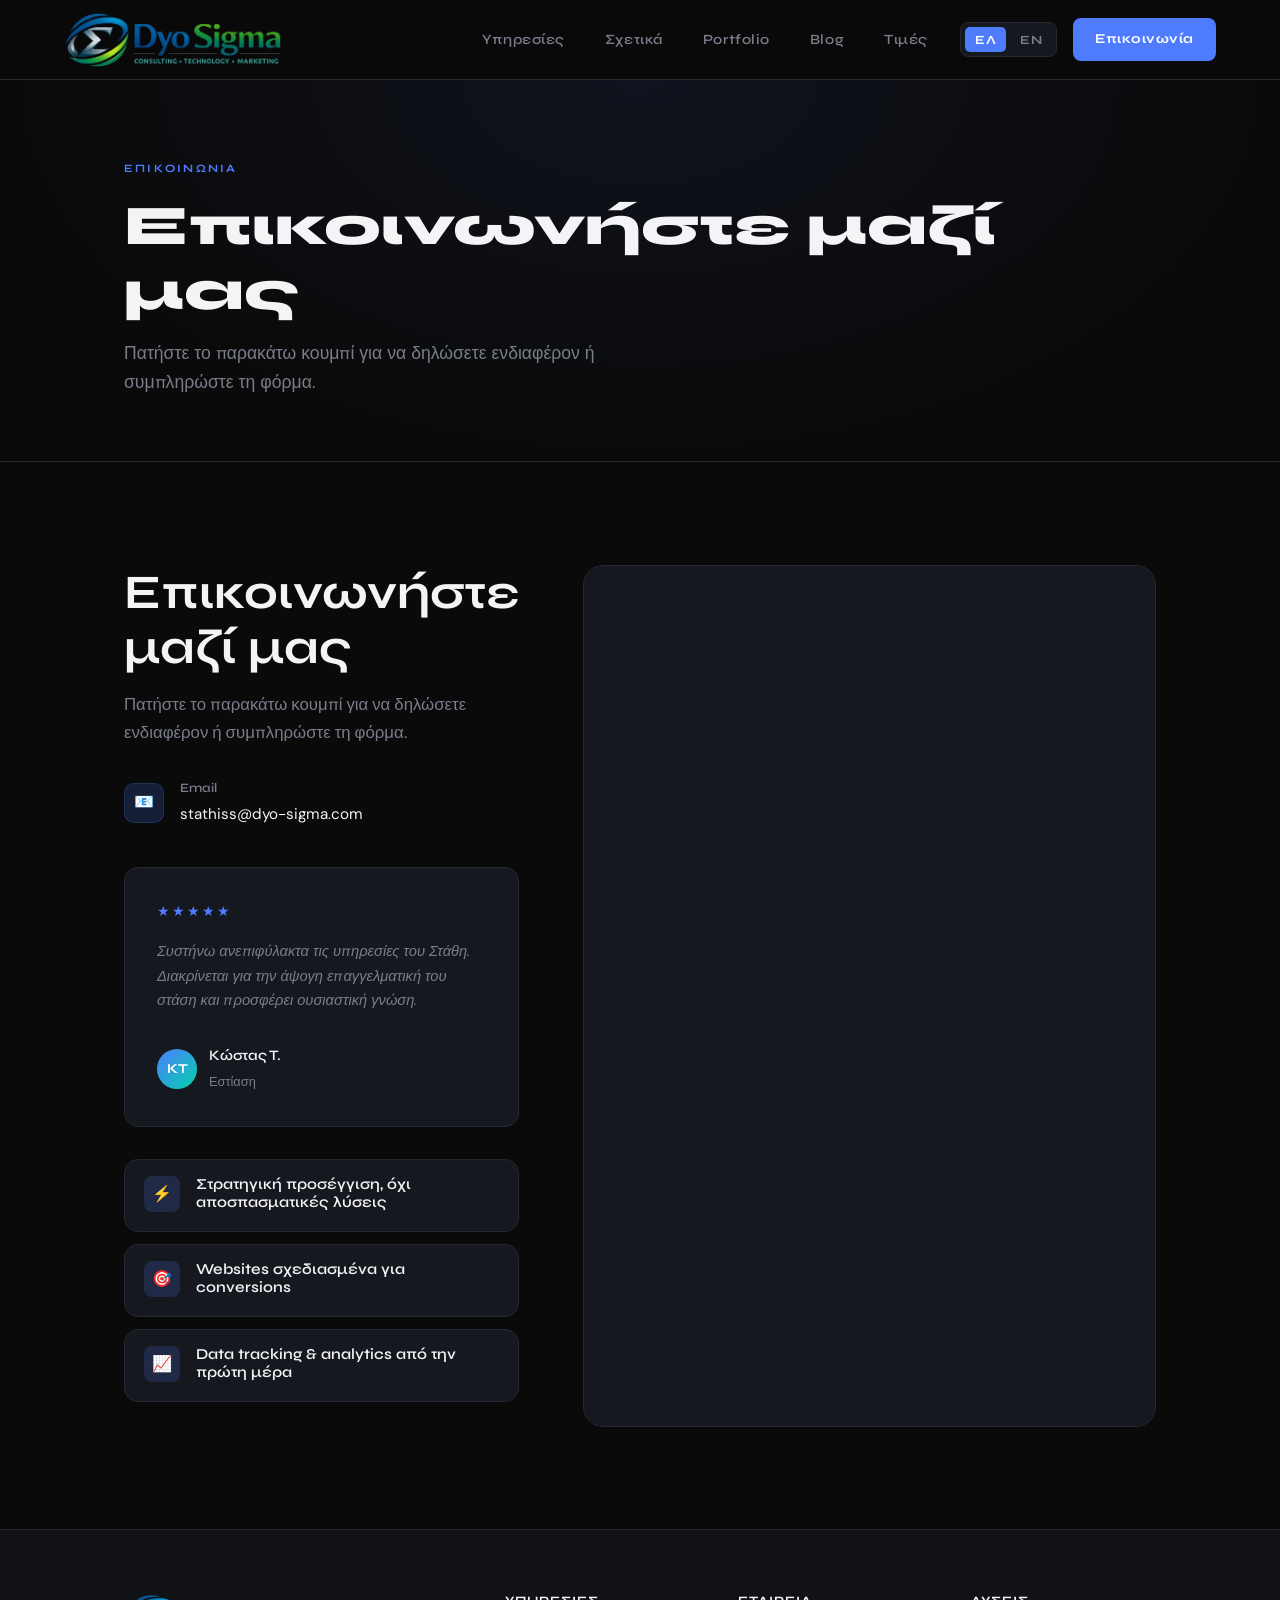
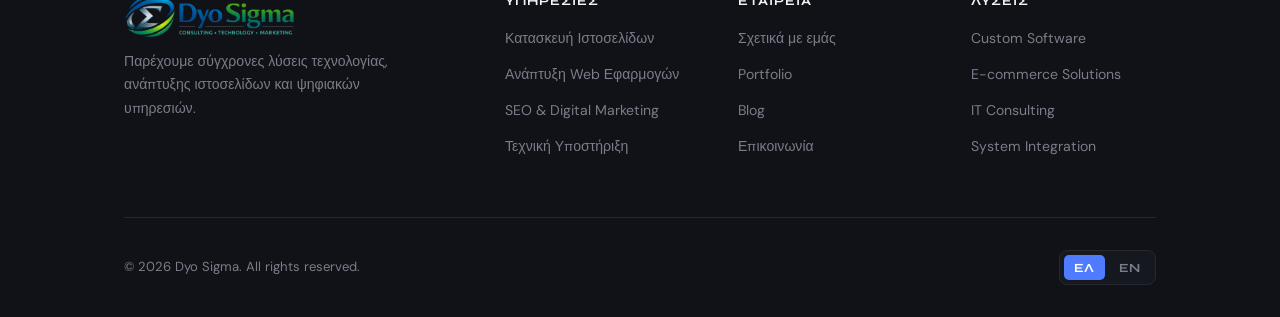
==== contact.html @ 54c544a8 "Add files via upload" ====
<!DOCTYPE html>
<html lang="el">
<head>
  <meta charset="UTF-8">
  <meta name="viewport" content="width=device-width, initial-scale=1.0">
  <title>Επικοινωνία — Dyo Sigma</title>
  <meta name="description" content="Επικοινωνήστε μαζί μας για την ψηφιακή υποδομή της επιχείρησής σας.">
  <link rel="stylesheet" href="css/style.css">
  <style>
    .contact-wrap-v2 {
      display: grid;
      grid-template-columns: 1fr 1.5fr;
      gap: 4rem;
      align-items: start;
    }
    .ghl-form-wrap {
      background: var(--card);
      border: 1px solid var(--border);
      border-radius: 20px;
      overflow: hidden;
      min-height: 860px;
      position: relative;
    }
    .ghl-form-wrap iframe {
      display: block;
      width: 100%;
      border: none;
      min-height: 860px;
    }
    @media (max-width: 900px) {
      .contact-wrap-v2 { grid-template-columns: 1fr; }
      .ghl-form-wrap { min-height: 700px; }
      .ghl-form-wrap iframe { min-height: 700px; }
    }
  </style>
</head>
<body>

<nav>
  <a href="index.html"><img src="images/logo.png" alt="Dyo Sigma" style="height:56px;width:auto;display:block;"></a>
  <ul class="nav-links">
    <li><a href="index.html#services" data-i18n="nav_services"></a></li>
    <li><a href="about.html" data-i18n="nav_about"></a></li>
    <li><a href="portfolio.html" data-i18n="nav_portfolio"></a></li>
    <li><a href="blog.html" data-i18n="nav_blog"></a></li>
    <li><a href="index.html#pricing" data-i18n="nav_pricing"></a></li>
  </ul>
  <div class="nav-right">
    <div class="lang-switch">
      <button class="lang-btn" data-lang="el">ΕΛ</button>
      <button class="lang-btn" data-lang="en">EN</button>
    </div>
    <a href="contact.html" class="btn-cta" data-i18n="nav_cta"></a>
  </div>
  <button class="hamburger" aria-label="Menu"><span></span><span></span><span></span></button>
</nav>
<div class="mobile-menu">
  <a href="index.html#services" data-i18n="nav_services"></a>
  <a href="about.html" data-i18n="nav_about"></a>
  <a href="portfolio.html" data-i18n="nav_portfolio"></a>
  <a href="blog.html" data-i18n="nav_blog"></a>
  <a href="index.html#pricing" data-i18n="nav_pricing"></a>
  <a href="contact.html" class="btn-cta" data-i18n="nav_cta"></a>
</div>

<main>

<section class="page-hero">
  <div class="container">
    <span class="section-label fade-up" data-i18n="contact_label"></span>
    <h1 class="fade-up delay-1" data-i18n="contact_h2"></h1>
    <p class="fade-up delay-2" data-i18n="contact_sub"></p>
  </div>
</section>

<section>
  <div class="container">
    <div class="contact-wrap-v2">

      <!-- Info sidebar -->
      <div class="contact-info">
        <h2 style="margin-bottom:1rem;" data-i18n="contact_h2"></h2>
        <p style="margin-bottom:2rem;" data-i18n="contact_sub"></p>

        <div class="contact-detail">
          <div class="ico">📧</div>
          <div>
            <div style="font-family:var(--font-display);font-size:0.8rem;font-weight:600;color:var(--muted);margin-bottom:2px;" data-i18n="contact_email_label"></div>
            <a href="mailto:stathiss@dyo-sigma.com" style="color:var(--white);font-size:0.95rem;">stathiss@dyo-sigma.com</a>
          </div>
        </div>

        <!-- Testimonial -->
        <div class="testi-card" style="margin-top:2.5rem;">
          <div class="stars">★★★★★</div>
          <p class="testi-body" data-i18n="t1_body"></p>
          <div class="testi-author">
            <div class="avatar">ΚΤ</div>
            <div class="testi-info">
              <strong data-i18n="t1_name"></strong>
              <span data-i18n="t1_role"></span>
            </div>
          </div>
        </div>

        <!-- Why us bullets -->
        <div style="margin-top:2rem; display:flex; flex-direction:column; gap:0.75rem;">
          <div class="why-feature">
            <div class="why-feature-icon">⚡</div>
            <div class="why-feature-text"><h4 data-i18n="why_f1"></h4></div>
          </div>
          <div class="why-feature">
            <div class="why-feature-icon">🎯</div>
            <div class="why-feature-text"><h4 data-i18n="why_f2"></h4></div>
          </div>
          <div class="why-feature">
            <div class="why-feature-icon">📈</div>
            <div class="why-feature-text"><h4 data-i18n="why_f4"></h4></div>
          </div>
        </div>
      </div>

      <!-- GHL Embedded Form -->
      <div class="ghl-form-wrap">
        <iframe
          src="https://links.dyo-sigma.com/widget/form/Puwg4xay4pBHvmNxbjVW"
          id="contact-form-Puwg4xay4pBHvmNxbjVW"
          data-layout='{"id":"INLINE"}'
          data-trigger-type="alwaysShow"
          data-trigger-value=""
          data-activation-type="alwaysActivated"
          data-activation-value=""
          data-deactivation-type="neverDeactivate"
          data-deactivation-value=""
          data-form-name="Dyo Sigma Website Form"
          data-height="847"
          data-layout-iframe-id="contact-form-Puwg4xay4pBHvmNxbjVW"
          data-form-id="Puwg4xay4pBHvmNxbjVW"
          title="Dyo Sigma Website Form"
        ></iframe>
        <script src="https://links.dyo-sigma.com/js/form_embed.js"></script>
      </div>

    </div>
  </div>
</section>

</main>

<footer>
  <div class="container">
    <div class="footer-grid">
      <div class="footer-brand">
        <a href="index.html"><img src="images/logo.png" alt="Dyo Sigma" style="height:44px;width:auto;display:block;"></a>
        <p data-i18n="footer_tagline"></p>
      </div>
      <div class="footer-col"><h5 data-i18n="footer_services_h"></h5><ul><li><a href="index.html#services" data-i18n="footer_s1"></a></li><li><a href="index.html#services" data-i18n="footer_s2"></a></li><li><a href="index.html#services" data-i18n="footer_s3"></a></li><li><a href="index.html#services" data-i18n="footer_s4"></a></li></ul></div>
      <div class="footer-col"><h5 data-i18n="footer_company_h"></h5><ul><li><a href="about.html" data-i18n="footer_c1"></a></li><li><a href="portfolio.html" data-i18n="footer_c2"></a></li><li><a href="blog.html" data-i18n="footer_c3"></a></li><li><a href="contact.html" data-i18n="footer_c4"></a></li></ul></div>
      <div class="footer-col"><h5 data-i18n="footer_solutions_h"></h5><ul><li><a href="#" data-i18n="footer_l1"></a></li><li><a href="#" data-i18n="footer_l2"></a></li><li><a href="#" data-i18n="footer_l3"></a></li><li><a href="#" data-i18n="footer_l4"></a></li></ul></div>
    </div>
    <div class="footer-bottom">
      <span data-i18n="footer_copyright"></span>
      <div class="lang-switch"><button class="lang-btn" data-lang="el">ΕΛ</button><button class="lang-btn" data-lang="en">EN</button></div>
    </div>
  </div>
</footer>

<script src="js/main.js"></script>
</body>
</html>
---- css/style.css ----
/* ===== DYO SIGMA — Design System ===== */
@import url('https://fonts.googleapis.com/css2?family=Syne:wght@400;600;700;800&family=DM+Sans:ital,wght@0,300;0,400;0,500;1,300&display=swap');

:root {
  --black: #0a0a0a;
  --dark: #111217;
  --card: #16181f;
  --border: #252830;
  --accent: #4f7cff;
  --accent-glow: rgba(79,124,255,0.18);
  --accent2: #00d4aa;
  --white: #f4f4f6;
  --muted: #7a7d8a;
  --font-display: 'Syne', sans-serif;
  --font-body: 'DM Sans', sans-serif;
  --nav-h: 80px;
  --radius: 14px;
  --transition: 0.25s cubic-bezier(.4,0,.2,1);
}

*, *::before, *::after { box-sizing: border-box; margin: 0; padding: 0; }
html { scroll-behavior: smooth; font-size: 16px; }

body {
  font-family: var(--font-body);
  background: var(--black);
  color: var(--white);
  line-height: 1.65;
  -webkit-font-smoothing: antialiased;
  overflow-x: hidden;
}

/* ─── TYPOGRAPHY ─────────────────────────────── */
h1,h2,h3,h4,h5 { font-family: var(--font-display); line-height: 1.15; }
h1 { font-size: clamp(2.4rem, 6vw, 4.8rem); font-weight: 800; }
h2 { font-size: clamp(1.8rem, 4vw, 3rem); font-weight: 700; }
h3 { font-size: 1.25rem; font-weight: 600; }
p  { color: var(--muted); font-size: 1.05rem; }
a  { color: inherit; text-decoration: none; }

.section-label {
  font-family: var(--font-display);
  font-size: 0.7rem;
  font-weight: 700;
  letter-spacing: 0.2em;
  text-transform: uppercase;
  color: var(--accent);
  margin-bottom: 1rem;
  display: block;
}
.section-title { margin-bottom: 1rem; }
.section-sub { max-width: 560px; font-size: 1.05rem; }

/* ─── NAV ─────────────────────────────────────── */
nav {
  position: fixed; top: 0; left: 0; right: 0; z-index: 100;
  height: var(--nav-h);
  display: flex; align-items: center;
  padding: 0 clamp(1.5rem, 5vw, 4rem);
  background: rgba(10,10,10,0.85);
  backdrop-filter: blur(20px);
  -webkit-backdrop-filter: blur(20px);
  border-bottom: 1px solid var(--border);
  transition: background var(--transition);
}
.nav-logo {
  font-family: var(--font-display);
  font-weight: 800;
  font-size: 1.3rem;
  letter-spacing: -0.02em;
  color: var(--white);
  flex-shrink: 0;
}
.nav-logo span { color: var(--accent); }
.nav-links {
  display: flex; align-items: center; gap: 2.5rem;
  list-style: none;
  margin-left: auto;
}
.nav-links a {
  font-family: var(--font-display);
  font-size: 0.88rem;
  font-weight: 600;
  letter-spacing: 0.04em;
  color: var(--muted);
  transition: color var(--transition);
  position: relative;
}
.nav-links a::after {
  content: '';
  position: absolute; bottom: -3px; left: 0; right: 0;
  height: 2px; background: var(--accent);
  transform: scaleX(0);
  transition: transform var(--transition);
}
.nav-links a:hover,
.nav-links a.active { color: var(--white); }
.nav-links a:hover::after,
.nav-links a.active::after { transform: scaleX(1); }

.nav-right { display: flex; align-items: center; gap: 1rem; margin-left: 2rem; }

/* Language Switcher */
.lang-switch {
  display: flex; align-items: center; gap: 4px;
  background: var(--card);
  border: 1px solid var(--border);
  border-radius: 8px;
  padding: 4px;
}
.lang-btn {
  font-family: var(--font-display);
  font-size: 0.78rem;
  font-weight: 700;
  letter-spacing: 0.04em;
  padding: 5px 10px;
  border-radius: 5px;
  cursor: pointer;
  border: none;
  background: transparent;
  color: var(--muted);
  transition: all var(--transition);
}
.lang-btn.active {
  background: var(--accent);
  color: #fff;
}

/* CTA Button */
.btn-cta {
  font-family: var(--font-display);
  font-size: 0.85rem;
  font-weight: 700;
  letter-spacing: 0.04em;
  padding: 10px 22px;
  border-radius: 8px;
  background: var(--accent);
  color: #fff;
  border: none;
  cursor: pointer;
  transition: all var(--transition);
  text-decoration: none;
  display: inline-flex; align-items: center; gap: 6px;
}
.btn-cta:hover {
  background: #6b91ff;
  transform: translateY(-1px);
  box-shadow: 0 8px 24px var(--accent-glow);
}
.btn-cta.outline {
  background: transparent;
  border: 1.5px solid var(--border);
  color: var(--white);
}
.btn-cta.outline:hover {
  border-color: var(--accent);
  color: var(--accent);
  background: var(--accent-glow);
}

/* Hamburger */
.hamburger {
  display: none;
  flex-direction: column;
  gap: 5px;
  cursor: pointer;
  padding: 4px;
  border: none;
  background: none;
  margin-left: 1rem;
}
.hamburger span {
  display: block;
  width: 22px; height: 2px;
  background: var(--white);
  border-radius: 2px;
  transition: all var(--transition);
}
.hamburger.open span:nth-child(1) { transform: translateY(7px) rotate(45deg); }
.hamburger.open span:nth-child(2) { opacity: 0; }
.hamburger.open span:nth-child(3) { transform: translateY(-7px) rotate(-45deg); }

.mobile-menu {
  display: none;
  position: fixed;
  top: var(--nav-h); left: 0; right: 0;
  background: var(--dark);
  border-bottom: 1px solid var(--border);
  z-index: 99;
  padding: 1.5rem clamp(1.5rem, 5vw, 4rem) 2rem;
  flex-direction: column;
  gap: 1.2rem;
}
.mobile-menu.open { display: flex; }
.mobile-menu a {
  font-family: var(--font-display);
  font-size: 1.1rem;
  font-weight: 600;
  color: var(--muted);
  transition: color var(--transition);
}
.mobile-menu a:hover { color: var(--white); }
.mobile-menu .btn-cta { align-self: flex-start; margin-top: 0.5rem; }

/* ─── LAYOUT ──────────────────────────────────── */
main { padding-top: var(--nav-h); min-height: 80vh; }
.container {
  max-width: 1160px;
  margin: 0 auto;
  padding: 0 clamp(1.5rem, 5vw, 4rem);
}
section { padding: clamp(4rem, 8vw, 8rem) 0; }

/* ─── HERO ────────────────────────────────────── */
.hero {
  min-height: calc(100vh - var(--nav-h));
  display: grid;
  grid-template-columns: 1fr 1fr;
  align-items: center;
  gap: 4rem;
  padding-top: 4rem;
  position: relative;
  overflow: hidden;
}
.hero::before {
  content: '';
  position: absolute;
  top: -20%; right: -10%;
  width: 60vw; height: 60vw;
  max-width: 700px; max-height: 700px;
  background: radial-gradient(circle, rgba(79,124,255,0.12) 0%, transparent 70%);
  pointer-events: none;
}
.hero-badge {
  display: inline-flex; align-items: center; gap: 8px;
  background: var(--card);
  border: 1px solid var(--border);
  border-radius: 100px;
  padding: 6px 14px 6px 8px;
  font-size: 0.8rem;
  font-weight: 500;
  color: var(--muted);
  margin-bottom: 1.5rem;
}
.hero-badge .dot {
  width: 7px; height: 7px;
  border-radius: 50%;
  background: var(--accent2);
  animation: pulse-dot 2s infinite;
}
@keyframes pulse-dot {
  0%,100% { opacity: 1; transform: scale(1); }
  50% { opacity: 0.5; transform: scale(1.4); }
}
.hero h1 { margin-bottom: 1.2rem; }
.hero h1 em { font-style: normal; color: var(--accent); }
.hero p { max-width: 440px; font-size: 1.1rem; margin-bottom: 2.2rem; }
.hero-actions { display: flex; gap: 1rem; flex-wrap: wrap; }
.hero-stats {
  display: flex; gap: 2.5rem;
  margin-top: 3rem;
  padding-top: 2.5rem;
  border-top: 1px solid var(--border);
}
.stat-item { }
.stat-num {
  font-family: var(--font-display);
  font-size: 1.8rem;
  font-weight: 800;
  color: var(--white);
}
.stat-label { font-size: 0.82rem; color: var(--muted); }
.hero-visual {
  position: relative;
  display: flex; align-items: center; justify-content: center;
}
.hero-img {
  width: 100%;
  max-width: 480px;
  border-radius: 20px;
  overflow: hidden;
  border: 1px solid var(--border);
  box-shadow: 0 32px 80px rgba(0,0,0,0.5);
}
.hero-img img { width: 100%; display: block; }

/* Trusted strip */
.trusted-strip {
  padding: 2.5rem 0;
  border-top: 1px solid var(--border);
  border-bottom: 1px solid var(--border);
}
.trusted-strip p {
  font-size: 0.78rem;
  text-align: center;
  letter-spacing: 0.12em;
  text-transform: uppercase;
  margin-bottom: 1.5rem;
}
.ticker {
  overflow: hidden;
  position: relative;
}
.ticker-track {
  display: flex;
  gap: 4rem;
  animation: ticker 22s linear infinite;
  width: max-content;
}
.ticker-track span {
  font-family: var(--font-display);
  font-size: 0.95rem;
  font-weight: 700;
  color: var(--muted);
  white-space: nowrap;
  letter-spacing: 0.05em;
}
@keyframes ticker {
  0% { transform: translateX(0); }
  100% { transform: translateX(-50%); }
}

/* ─── CARDS ───────────────────────────────────── */
.card {
  background: var(--card);
  border: 1px solid var(--border);
  border-radius: var(--radius);
  padding: 2rem;
  transition: border-color var(--transition), transform var(--transition), box-shadow var(--transition);
}
.card:hover {
  border-color: rgba(79,124,255,0.4);
  transform: translateY(-4px);
  box-shadow: 0 16px 48px rgba(79,124,255,0.08);
}
.card-icon {
  width: 48px; height: 48px;
  border-radius: 12px;
  background: var(--accent-glow);
  border: 1px solid rgba(79,124,255,0.25);
  display: flex; align-items: center; justify-content: center;
  font-size: 1.4rem;
  margin-bottom: 1.2rem;
}
.card h3 { margin-bottom: 0.6rem; }

/* ─── SERVICES GRID ───────────────────────────── */
.services-grid {
  display: grid;
  grid-template-columns: repeat(auto-fill, minmax(300px, 1fr));
  gap: 1.5rem;
  margin-top: 3.5rem;
}

/* ─── WHY US ──────────────────────────────────── */
.why-us {
  background: var(--dark);
  border-top: 1px solid var(--border);
  border-bottom: 1px solid var(--border);
}
.why-grid {
  display: grid;
  grid-template-columns: 1fr 1fr;
  gap: 5rem;
  align-items: center;
}
.why-features { margin-top: 2rem; display: flex; flex-direction: column; gap: 1rem; }
.why-feature {
  display: flex; gap: 1rem; align-items: flex-start;
  padding: 1rem 1.2rem;
  border-radius: var(--radius);
  background: var(--card);
  border: 1px solid var(--border);
  transition: border-color var(--transition);
}
.why-feature:hover { border-color: rgba(79,124,255,0.3); }
.why-feature-icon {
  width: 36px; height: 36px;
  border-radius: 8px;
  background: var(--accent-glow);
  display: flex; align-items: center; justify-content: center;
  font-size: 1rem;
  flex-shrink: 0;
}
.why-feature-text h4 {
  font-family: var(--font-display);
  font-size: 0.95rem;
  font-weight: 600;
  margin-bottom: 0.25rem;
}
.why-feature-text p { font-size: 0.88rem; }
.why-numbers {
  display: grid;
  grid-template-columns: 1fr 1fr;
  gap: 1.5rem;
}
.why-num-card {
  background: var(--card);
  border: 1px solid var(--border);
  border-radius: var(--radius);
  padding: 2rem;
  text-align: center;
}
.why-num-card .num {
  font-family: var(--font-display);
  font-size: 2.8rem;
  font-weight: 800;
  color: var(--accent);
  display: block;
}
.why-num-card .lbl { font-size: 0.85rem; color: var(--muted); }

/* ─── PRICING ─────────────────────────────────── */
.pricing-grid {
  display: grid;
  grid-template-columns: repeat(3, 1fr);
  gap: 1.5rem;
  margin-top: 3.5rem;
  align-items: start;
}
.pricing-card {
  background: var(--card);
  border: 1px solid var(--border);
  border-radius: var(--radius);
  padding: 2.5rem 2rem;
  position: relative;
  transition: border-color var(--transition), box-shadow var(--transition);
}
.pricing-card:hover { border-color: rgba(79,124,255,0.3); }
.pricing-card.featured {
  border-color: var(--accent);
  box-shadow: 0 0 0 1px var(--accent), 0 24px 64px rgba(79,124,255,0.15);
}
.badge-popular {
  position: absolute;
  top: -14px; left: 50%; transform: translateX(-50%);
  background: var(--accent);
  color: #fff;
  font-family: var(--font-display);
  font-size: 0.72rem;
  font-weight: 700;
  letter-spacing: 0.08em;
  text-transform: uppercase;
  padding: 5px 16px;
  border-radius: 100px;
}
.pricing-name {
  font-family: var(--font-display);
  font-size: 0.85rem;
  font-weight: 700;
  color: var(--muted);
  text-transform: uppercase;
  letter-spacing: 0.08em;
  margin-bottom: 0.75rem;
}
.pricing-price {
  font-family: var(--font-display);
  font-size: 3rem;
  font-weight: 800;
  color: var(--white);
  line-height: 1;
  margin-bottom: 0.25rem;
}
.pricing-price sup { font-size: 1.4rem; font-weight: 600; }
.pricing-period { font-size: 0.85rem; color: var(--muted); margin-bottom: 2rem; }
.pricing-features {
  list-style: none;
  display: flex;
  flex-direction: column;
  gap: 0.75rem;
  margin-bottom: 2rem;
}
.pricing-features li {
  display: flex; align-items: center; gap: 0.6rem;
  font-size: 0.92rem;
  color: var(--muted);
}
.pricing-features li::before {
  content: '✓';
  width: 20px; height: 20px;
  border-radius: 50%;
  background: var(--accent-glow);
  color: var(--accent);
  font-size: 0.72rem;
  font-weight: 700;
  display: flex; align-items: center; justify-content: center;
  flex-shrink: 0;
}
.pricing-card .btn-cta { width: 100%; justify-content: center; }

/* ─── TESTIMONIALS ────────────────────────────── */
.testimonials-grid {
  display: grid;
  grid-template-columns: repeat(3, 1fr);
  gap: 1.5rem;
  margin-top: 3.5rem;
}
.testi-card {
  background: var(--card);
  border: 1px solid var(--border);
  border-radius: var(--radius);
  padding: 2rem;
}
.stars { color: var(--accent); font-size: 0.9rem; margin-bottom: 1rem; letter-spacing: 2px; }
.testi-body { font-size: 0.92rem; color: var(--muted); margin-bottom: 1.5rem; font-style: italic; }
.testi-author { display: flex; align-items: center; gap: 0.75rem; }
.avatar {
  width: 40px; height: 40px;
  border-radius: 50%;
  background: linear-gradient(135deg, var(--accent), var(--accent2));
  display: flex; align-items: center; justify-content: center;
  font-family: var(--font-display);
  font-size: 0.85rem;
  font-weight: 700;
  color: #fff;
  flex-shrink: 0;
}
.testi-info strong { display: block; font-family: var(--font-display); font-size: 0.9rem; font-weight: 600; }
.testi-info span { font-size: 0.8rem; color: var(--muted); }

/* ─── FAQ ─────────────────────────────────────── */
.faq-list {
  max-width: 760px;
  margin: 3.5rem auto 0;
  display: flex;
  flex-direction: column;
  gap: 1px;
  border: 1px solid var(--border);
  border-radius: var(--radius);
  overflow: hidden;
}
.faq-item {}
.faq-q {
  width: 100%;
  display: flex;
  align-items: center;
  justify-content: space-between;
  padding: 1.3rem 1.5rem;
  background: var(--card);
  border: none;
  cursor: pointer;
  text-align: left;
  font-family: var(--font-display);
  font-size: 1rem;
  font-weight: 600;
  color: var(--white);
  gap: 1rem;
  border-top: 1px solid var(--border);
  transition: background var(--transition);
}
.faq-item:first-child .faq-q { border-top: none; }
.faq-q:hover { background: #1c1e27; }
.faq-arrow {
  width: 24px; height: 24px;
  border-radius: 50%;
  border: 1px solid var(--border);
  display: flex; align-items: center; justify-content: center;
  color: var(--muted);
  font-size: 0.9rem;
  flex-shrink: 0;
  transition: transform var(--transition), background var(--transition);
}
.faq-item.open .faq-arrow {
  transform: rotate(45deg);
  background: var(--accent);
  border-color: var(--accent);
  color: #fff;
}
.faq-a {
  max-height: 0;
  overflow: hidden;
  transition: max-height 0.35s cubic-bezier(.4,0,.2,1), padding 0.35s;
  background: var(--card);
  border-top: none;
}
.faq-item.open .faq-a { max-height: 300px; }
.faq-a-inner {
  padding: 0 1.5rem 1.5rem;
  font-size: 0.95rem;
  color: var(--muted);
}

/* ─── CONTACT ─────────────────────────────────── */
.contact-wrap {
  display: grid;
  grid-template-columns: 1fr 1.4fr;
  gap: 4rem;
  align-items: start;
}
.contact-info h2 { margin-bottom: 1rem; }
.contact-info p { margin-bottom: 2rem; }
.contact-detail {
  display: flex; align-items: center; gap: 1rem;
  margin-bottom: 1rem;
  font-size: 0.95rem;
}
.contact-detail .ico {
  width: 40px; height: 40px;
  border-radius: 10px;
  background: var(--accent-glow);
  border: 1px solid rgba(79,124,255,0.2);
  display: flex; align-items: center; justify-content: center;
  font-size: 1rem;
}
.contact-form {
  background: var(--card);
  border: 1px solid var(--border);
  border-radius: 20px;
  padding: 2.5rem;
}
.form-row { display: grid; grid-template-columns: 1fr 1fr; gap: 1rem; }
.form-field { margin-bottom: 1.2rem; }
.form-field label {
  display: block;
  font-family: var(--font-display);
  font-size: 0.82rem;
  font-weight: 600;
  letter-spacing: 0.04em;
  color: var(--muted);
  margin-bottom: 0.5rem;
}
.form-field input,
.form-field textarea,
.form-field select {
  width: 100%;
  background: var(--dark);
  border: 1px solid var(--border);
  border-radius: 10px;
  padding: 0.85rem 1rem;
  color: var(--white);
  font-family: var(--font-body);
  font-size: 0.95rem;
  outline: none;
  transition: border-color var(--transition), box-shadow var(--transition);
}
.form-field input:focus,
.form-field textarea:focus,
.form-field select:focus {
  border-color: var(--accent);
  box-shadow: 0 0 0 3px var(--accent-glow);
}
.form-field textarea { resize: vertical; min-height: 110px; }
.form-msg {
  display: none;
  padding: 1rem;
  border-radius: 10px;
  background: rgba(0,212,170,0.1);
  border: 1px solid rgba(0,212,170,0.3);
  color: var(--accent2);
  font-size: 0.9rem;
  margin-bottom: 1rem;
}
.form-msg.visible { display: block; }
.form-error { background: rgba(255,80,80,0.1); border-color: rgba(255,80,80,0.3); color: #ff6b6b; }

/* ─── FOOTER ──────────────────────────────────── */
footer {
  background: var(--dark);
  border-top: 1px solid var(--border);
  padding: 4rem 0 2rem;
}
.footer-grid {
  display: grid;
  grid-template-columns: 1.8fr 1fr 1fr 1fr;
  gap: 3rem;
  margin-bottom: 3rem;
}
.footer-brand p { font-size: 0.88rem; margin-top: 0.75rem; max-width: 280px; }
.footer-col h5 {
  font-family: var(--font-display);
  font-size: 0.8rem;
  font-weight: 700;
  letter-spacing: 0.08em;
  text-transform: uppercase;
  color: var(--white);
  margin-bottom: 1rem;
}
.footer-col ul { list-style: none; }
.footer-col ul li { margin-bottom: 0.6rem; }
.footer-col ul li a {
  font-size: 0.88rem;
  color: var(--muted);
  transition: color var(--transition);
}
.footer-col ul li a:hover { color: var(--white); }
.footer-bottom {
  display: flex;
  align-items: center;
  justify-content: space-between;
  padding-top: 2rem;
  border-top: 1px solid var(--border);
  font-size: 0.82rem;
  color: var(--muted);
  flex-wrap: wrap;
  gap: 1rem;
}

/* ─── PAGE HERO (inner pages) ─────────────────── */
.page-hero {
  padding: 5rem 0 4rem;
  border-bottom: 1px solid var(--border);
  background: radial-gradient(ellipse at 50% 0%, rgba(79,124,255,0.08) 0%, transparent 70%);
}
.page-hero h1 { font-size: clamp(2rem, 5vw, 3.5rem); margin-bottom: 1rem; }
.page-hero p { font-size: 1.1rem; max-width: 520px; }

/* ─── ABOUT PAGE ──────────────────────────────── */
.about-grid {
  display: grid;
  grid-template-columns: 1fr 1fr;
  gap: 5rem;
  align-items: center;
}
.about-visual {
  position: relative;
}
.about-visual-card {
  background: var(--card);
  border: 1px solid var(--border);
  border-radius: 20px;
  padding: 2.5rem;
  position: relative;
  z-index: 1;
}
.about-visual-card::before {
  content: '';
  position: absolute;
  inset: -1px;
  border-radius: 21px;
  background: linear-gradient(135deg, rgba(79,124,255,0.3), transparent);
  z-index: -1;
}
.values-grid {
  display: grid;
  grid-template-columns: 1fr 1fr;
  gap: 1.5rem;
  margin-top: 3rem;
}
.value-card {
  background: var(--card);
  border: 1px solid var(--border);
  border-radius: var(--radius);
  padding: 1.5rem;
}
.value-card .ico { font-size: 1.5rem; margin-bottom: 0.75rem; }
.value-card h4 {
  font-family: var(--font-display);
  font-size: 1rem;
  font-weight: 700;
  margin-bottom: 0.4rem;
}

/* ─── PORTFOLIO ───────────────────────────────── */
.portfolio-grid {
  display: grid;
  grid-template-columns: repeat(auto-fill, minmax(300px, 1fr));
  gap: 1.5rem;
  margin-top: 3.5rem;
}
.portfolio-card {
  background: var(--card);
  border: 1px solid var(--border);
  border-radius: var(--radius);
  overflow: hidden;
  transition: border-color var(--transition), transform var(--transition);
}
.portfolio-card:hover { border-color: rgba(79,124,255,0.4); transform: translateY(-4px); }
.portfolio-thumb {
  height: 180px;
  background: linear-gradient(135deg, var(--accent-glow), rgba(0,212,170,0.1));
  display: flex; align-items: center; justify-content: center;
  font-size: 2.5rem;
  border-bottom: 1px solid var(--border);
}
.portfolio-info { padding: 1.5rem; }
.portfolio-tag {
  display: inline-block;
  font-size: 0.72rem;
  font-weight: 700;
  letter-spacing: 0.08em;
  text-transform: uppercase;
  color: var(--accent);
  background: var(--accent-glow);
  padding: 3px 10px;
  border-radius: 100px;
  margin-bottom: 0.75rem;
}
.portfolio-info h3 { margin-bottom: 0.4rem; }

/* ─── BLOG ────────────────────────────────────── */
.blog-grid {
  display: grid;
  grid-template-columns: repeat(auto-fill, minmax(320px, 1fr));
  gap: 1.5rem;
  margin-top: 3.5rem;
}
.blog-card {
  background: var(--card);
  border: 1px solid var(--border);
  border-radius: var(--radius);
  overflow: hidden;
  transition: border-color var(--transition), transform var(--transition);
}
.blog-card:hover { border-color: rgba(79,124,255,0.4); transform: translateY(-4px); }
.blog-thumb {
  height: 200px;
  background: linear-gradient(135deg, #1a1e2e, #1e2436);
  display: flex; align-items: center; justify-content: center;
  font-size: 3rem;
  border-bottom: 1px solid var(--border);
}
.blog-info { padding: 1.5rem; }
.blog-meta {
  display: flex; gap: 0.75rem;
  font-size: 0.78rem;
  color: var(--muted);
  margin-bottom: 0.75rem;
}
.blog-info h3 { margin-bottom: 0.5rem; }
.blog-info p { font-size: 0.88rem; margin-bottom: 1rem; }
.blog-link {
  font-family: var(--font-display);
  font-size: 0.82rem;
  font-weight: 600;
  color: var(--accent);
  letter-spacing: 0.04em;
}

/* ─── RESPONSIVE ──────────────────────────────── */
@media (max-width: 900px) {
  .nav-links, .nav-right { display: none; }
  .hamburger { display: flex; margin-left: auto; }

  .hero {
    grid-template-columns: 1fr;
    min-height: auto;
    padding-top: 3rem;
    padding-bottom: 3rem;
    gap: 3rem;
  }
  .hero-visual { display: none; }
  .hero-stats { gap: 1.5rem; }

  .pricing-grid,
  .testimonials-grid { grid-template-columns: 1fr; }
  .why-grid,
  .about-grid,
  .contact-wrap,
  .footer-grid { grid-template-columns: 1fr; gap: 2.5rem; }
  .why-numbers { grid-template-columns: 1fr 1fr; }
  .services-grid { grid-template-columns: 1fr; }
  .form-row { grid-template-columns: 1fr; }
}

@media (max-width: 600px) {
  .hero-stats { flex-wrap: wrap; gap: 1.2rem; }
  .values-grid { grid-template-columns: 1fr; }
  .portfolio-grid, .blog-grid { grid-template-columns: 1fr; }
  .footer-grid { grid-template-columns: 1fr 1fr; }
  .footer-bottom { flex-direction: column; align-items: center; text-align: center; }
}

/* ─── UTILITY ─────────────────────────────────── */
.text-center { text-align: center; }
.text-center .section-sub { margin-left: auto; margin-right: auto; }
.mt-1 { margin-top: 1rem; }
.mt-2 { margin-top: 2rem; }
.highlight { color: var(--accent); }
.highlight2 { color: var(--accent2); }

/* page load fade-in */
@keyframes fadeUp {
  from { opacity: 0; transform: translateY(24px); }
  to   { opacity: 1; transform: translateY(0); }
}
.fade-up { animation: fadeUp 0.7s ease both; }
.delay-1 { animation-delay: 0.1s; }
.delay-2 { animation-delay: 0.2s; }
.delay-3 { animation-delay: 0.3s; }
.delay-4 { animation-delay: 0.4s; }
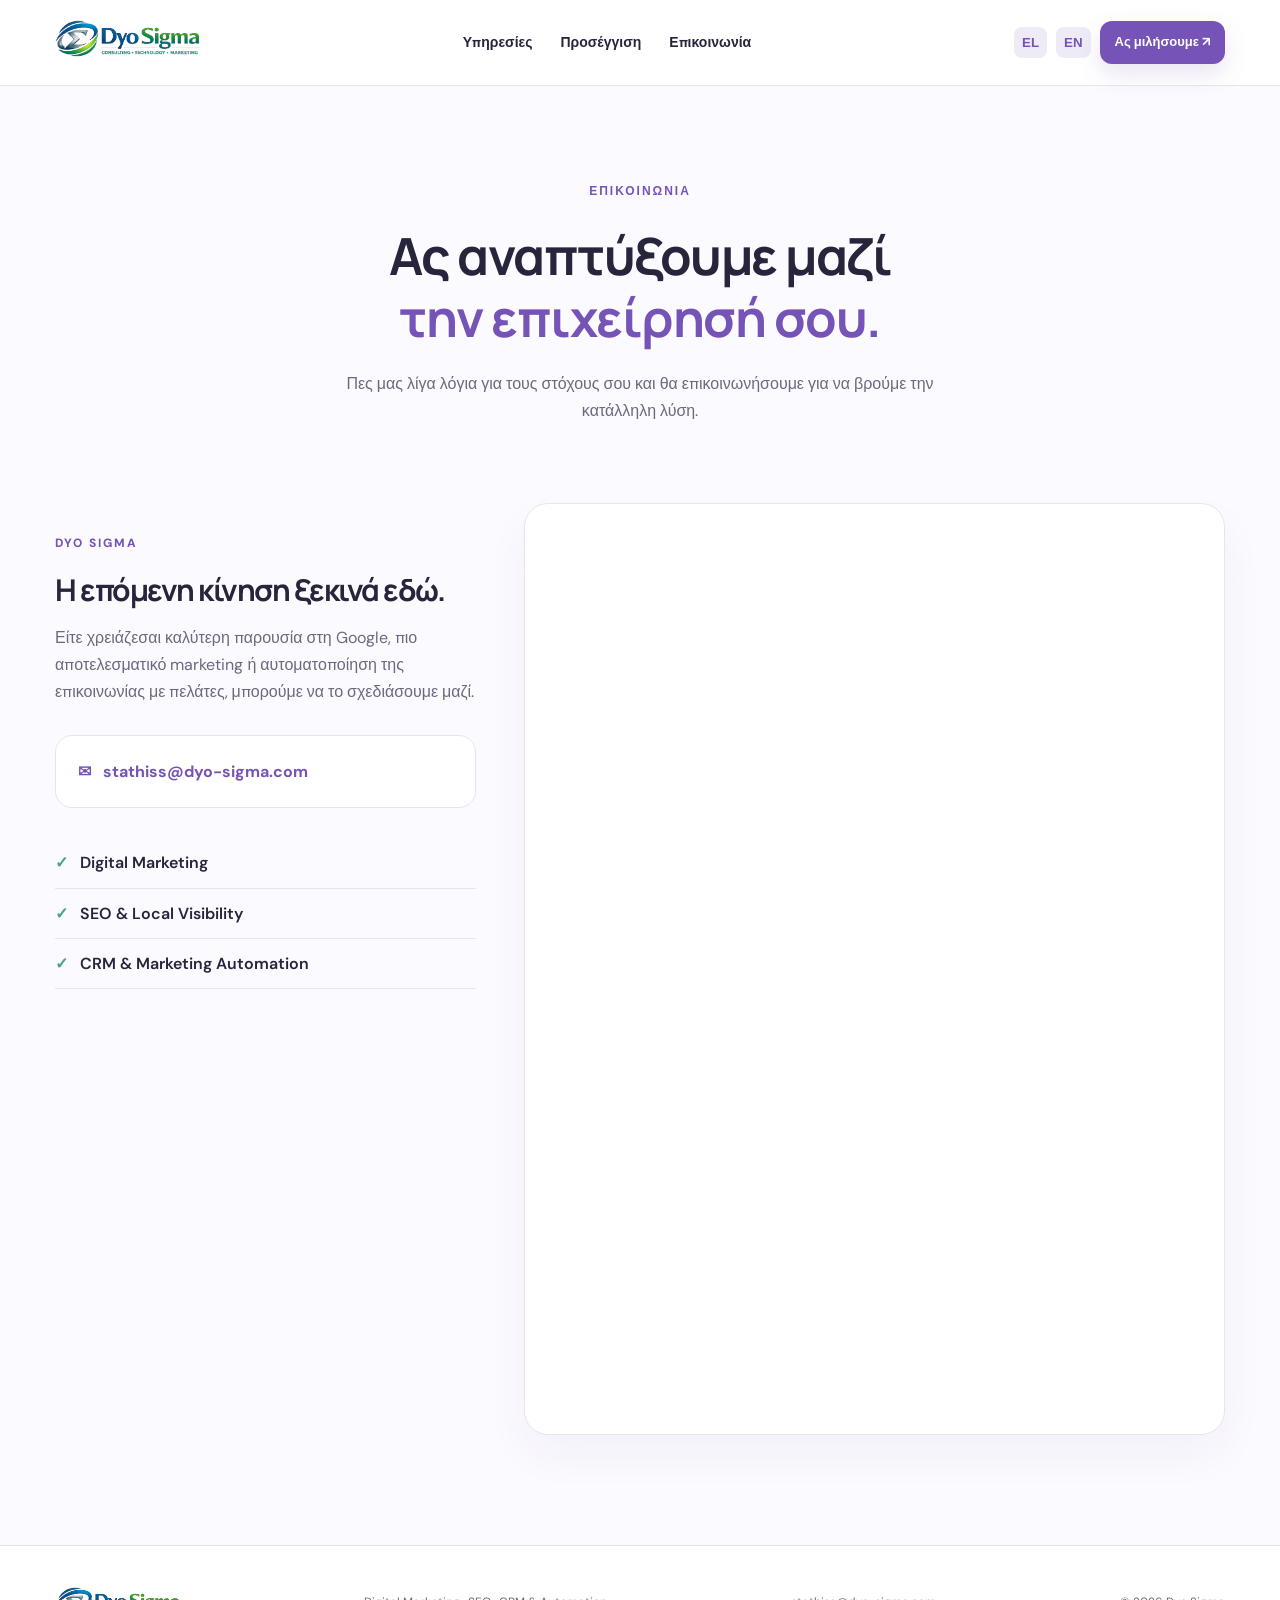
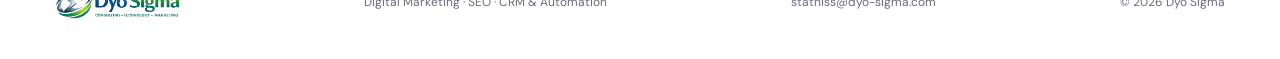
==== commit 064ddefd: "Match contact page to light redesign and retain embedded form" ====
--- a/contact.html
+++ b/contact.html
@@ -1,170 +1 @@
-<!DOCTYPE html>
-<html lang="el">
-<head>
-  <meta charset="UTF-8">
-  <meta name="viewport" content="width=device-width, initial-scale=1.0">
-  <title>Επικοινωνία — Dyo Sigma</title>
-  <meta name="description" content="Επικοινωνήστε μαζί μας για την ψηφιακή υποδομή της επιχείρησής σας.">
-  <link rel="stylesheet" href="css/style.css">
-  <style>
-    .contact-wrap-v2 {
-      display: grid;
-      grid-template-columns: 1fr 1.5fr;
-      gap: 4rem;
-      align-items: start;
-    }
-    .ghl-form-wrap {
-      background: var(--card);
-      border: 1px solid var(--border);
-      border-radius: 20px;
-      overflow: hidden;
-      min-height: 860px;
-      position: relative;
-    }
-    .ghl-form-wrap iframe {
-      display: block;
-      width: 100%;
-      border: none;
-      min-height: 860px;
-    }
-    @media (max-width: 900px) {
-      .contact-wrap-v2 { grid-template-columns: 1fr; }
-      .ghl-form-wrap { min-height: 700px; }
-      .ghl-form-wrap iframe { min-height: 700px; }
-    }
-  </style>
-</head>
-<body>
-
-<nav>
-  <a href="index.html"><img src="images/logo.png" alt="Dyo Sigma" style="height:56px;width:auto;display:block;"></a>
-  <ul class="nav-links">
-    <li><a href="index.html#services" data-i18n="nav_services"></a></li>
-    <li><a href="about.html" data-i18n="nav_about"></a></li>
-    <li><a href="portfolio.html" data-i18n="nav_portfolio"></a></li>
-    <li><a href="blog.html" data-i18n="nav_blog"></a></li>
-    <li><a href="index.html#pricing" data-i18n="nav_pricing"></a></li>
-  </ul>
-  <div class="nav-right">
-    <div class="lang-switch">
-      <button class="lang-btn" data-lang="el">ΕΛ</button>
-      <button class="lang-btn" data-lang="en">EN</button>
-    </div>
-    <a href="contact.html" class="btn-cta" data-i18n="nav_cta"></a>
-  </div>
-  <button class="hamburger" aria-label="Menu"><span></span><span></span><span></span></button>
-</nav>
-<div class="mobile-menu">
-  <a href="index.html#services" data-i18n="nav_services"></a>
-  <a href="about.html" data-i18n="nav_about"></a>
-  <a href="portfolio.html" data-i18n="nav_portfolio"></a>
-  <a href="blog.html" data-i18n="nav_blog"></a>
-  <a href="index.html#pricing" data-i18n="nav_pricing"></a>
-  <a href="contact.html" class="btn-cta" data-i18n="nav_cta"></a>
-</div>
-
-<main>
-
-<section class="page-hero">
-  <div class="container">
-    <span class="section-label fade-up" data-i18n="contact_label"></span>
-    <h1 class="fade-up delay-1" data-i18n="contact_h2"></h1>
-    <p class="fade-up delay-2" data-i18n="contact_sub"></p>
-  </div>
-</section>
-
-<section>
-  <div class="container">
-    <div class="contact-wrap-v2">
-
-      <!-- Info sidebar -->
-      <div class="contact-info">
-        <h2 style="margin-bottom:1rem;" data-i18n="contact_h2"></h2>
-        <p style="margin-bottom:2rem;" data-i18n="contact_sub"></p>
-
-        <div class="contact-detail">
-          <div class="ico">📧</div>
-          <div>
-            <div style="font-family:var(--font-display);font-size:0.8rem;font-weight:600;color:var(--muted);margin-bottom:2px;" data-i18n="contact_email_label"></div>
-            <a href="mailto:stathiss@dyo-sigma.com" style="color:var(--white);font-size:0.95rem;">stathiss@dyo-sigma.com</a>
-          </div>
-        </div>
-
-        <!-- Testimonial -->
-        <div class="testi-card" style="margin-top:2.5rem;">
-          <div class="stars">★★★★★</div>
-          <p class="testi-body" data-i18n="t1_body"></p>
-          <div class="testi-author">
-            <div class="avatar">ΚΤ</div>
-            <div class="testi-info">
-              <strong data-i18n="t1_name"></strong>
-              <span data-i18n="t1_role"></span>
-            </div>
-          </div>
-        </div>
-
-        <!-- Why us bullets -->
-        <div style="margin-top:2rem; display:flex; flex-direction:column; gap:0.75rem;">
-          <div class="why-feature">
-            <div class="why-feature-icon">⚡</div>
-            <div class="why-feature-text"><h4 data-i18n="why_f1"></h4></div>
-          </div>
-          <div class="why-feature">
-            <div class="why-feature-icon">🎯</div>
-            <div class="why-feature-text"><h4 data-i18n="why_f2"></h4></div>
-          </div>
-          <div class="why-feature">
-            <div class="why-feature-icon">📈</div>
-            <div class="why-feature-text"><h4 data-i18n="why_f4"></h4></div>
-          </div>
-        </div>
-      </div>
-
-      <!-- GHL Embedded Form -->
-      <div class="ghl-form-wrap">
-        <iframe
-          src="https://links.dyo-sigma.com/widget/form/Puwg4xay4pBHvmNxbjVW"
-          id="contact-form-Puwg4xay4pBHvmNxbjVW"
-          data-layout='{"id":"INLINE"}'
-          data-trigger-type="alwaysShow"
-          data-trigger-value=""
-          data-activation-type="alwaysActivated"
-          data-activation-value=""
-          data-deactivation-type="neverDeactivate"
-          data-deactivation-value=""
-          data-form-name="Dyo Sigma Website Form"
-          data-height="847"
-          data-layout-iframe-id="contact-form-Puwg4xay4pBHvmNxbjVW"
-          data-form-id="Puwg4xay4pBHvmNxbjVW"
-          title="Dyo Sigma Website Form"
-        ></iframe>
-        <script src="https://links.dyo-sigma.com/js/form_embed.js"></script>
-      </div>
-
-    </div>
-  </div>
-</section>
-
-</main>
-
-<footer>
-  <div class="container">
-    <div class="footer-grid">
-      <div class="footer-brand">
-        <a href="index.html"><img src="images/logo.png" alt="Dyo Sigma" style="height:44px;width:auto;display:block;"></a>
-        <p data-i18n="footer_tagline"></p>
-      </div>
-      <div class="footer-col"><h5 data-i18n="footer_services_h"></h5><ul><li><a href="index.html#services" data-i18n="footer_s1"></a></li><li><a href="index.html#services" data-i18n="footer_s2"></a></li><li><a href="index.html#services" data-i18n="footer_s3"></a></li><li><a href="index.html#services" data-i18n="footer_s4"></a></li></ul></div>
-      <div class="footer-col"><h5 data-i18n="footer_company_h"></h5><ul><li><a href="about.html" data-i18n="footer_c1"></a></li><li><a href="portfolio.html" data-i18n="footer_c2"></a></li><li><a href="blog.html" data-i18n="footer_c3"></a></li><li><a href="contact.html" data-i18n="footer_c4"></a></li></ul></div>
-      <div class="footer-col"><h5 data-i18n="footer_solutions_h"></h5><ul><li><a href="#" data-i18n="footer_l1"></a></li><li><a href="#" data-i18n="footer_l2"></a></li><li><a href="#" data-i18n="footer_l3"></a></li><li><a href="#" data-i18n="footer_l4"></a></li></ul></div>
-    </div>
-    <div class="footer-bottom">
-      <span data-i18n="footer_copyright"></span>
-      <div class="lang-switch"><button class="lang-btn" data-lang="el">ΕΛ</button><button class="lang-btn" data-lang="en">EN</button></div>
-    </div>
-  </div>
-</footer>
-
-<script src="js/main.js"></script>
-</body>
-</html>
+<!doctype html><html lang="el"><head><meta charset="utf-8"><meta name="viewport" content="width=device-width,initial-scale=1"><title>Επικοινωνία | Dyo Sigma</title><meta name="description" content="Επικοινώνησε με τη Dyo Sigma για Digital Marketing, SEO, CRM και Marketing Automation."><link rel="canonical" href="https://www.dyo-sigma.com/contact.html"><link rel="stylesheet" href="css/redesign.css"><style>.contact-hero{padding:90px 0 34px;text-align:center}.contact-hero h1{font-size:clamp(36px,4vw,56px)}.contact-hero p{color:var(--muted);max-width:650px;margin:0 auto}.contact-grid{display:grid;grid-template-columns:.75fr 1.25fr;gap:48px;align-items:start;padding:45px 0 110px}.contact-side{padding:25px 0}.contact-side h2{font-size:30px}.contact-side p{color:var(--muted)}.contact-email{display:block;margin:30px 0;padding:22px;background:#fff;border:1px solid var(--line);border-radius:17px;color:var(--purple);font-weight:700;overflow-wrap:anywhere}.contact-benefits{list-style:none;padding:0}.contact-benefits li{padding:11px 0;border-bottom:1px solid var(--line);font-weight:600}.contact-benefits li:before{content:'✓';color:#45a38e;margin-right:12px}.form-shell{border:1px solid var(--line);border-radius:24px;background:#fff;padding:15px;box-shadow:0 20px 45px #4832670b;overflow:hidden}.form-shell iframe{width:100%;height:900px;min-height:850px;border:0;display:block;background:#fff}@media(max-width:800px){.contact-grid{grid-template-columns:1fr;gap:12px;padding-bottom:70px}.contact-hero{padding-top:55px}.form-shell{padding:5px}.form-shell iframe{height:960px}}</style></head><body><header><div class="wrap nav"><a href="index.html"><img src="images/logo.png" alt="Dyo Sigma" class="logo"></a><nav><a href="index.html#services" data-el="Υπηρεσίες" data-en="Services">Υπηρεσίες</a><a href="index.html#process" data-el="Προσέγγιση" data-en="Approach">Προσέγγιση</a><a href="contact.html" data-el="Επικοινωνία" data-en="Contact">Επικοινωνία</a></nav><div class="right"><button class="lang" data-lang="el">EL</button><button class="lang" data-lang="en">EN</button><a class="btn mini" href="contact.html" data-el="Ας μιλήσουμε ↗" data-en="Let's talk ↗">Ας μιλήσουμε ↗</a></div></div></header><main><section class="contact-hero wrap"><span class="kicker" data-el="ΕΠΙΚΟΙΝΩΝΙΑ" data-en="GET IN TOUCH">ΕΠΙΚΟΙΝΩΝΙΑ</span><h1 data-el="Ας αναπτύξουμε μαζί<br><i>την επιχείρησή σου.</i>" data-en="Let's grow<br><i>your business together.</i>">Ας αναπτύξουμε μαζί<br><i>την επιχείρησή σου.</i></h1><p data-el="Πες μας λίγα λόγια για τους στόχους σου και θα επικοινωνήσουμε για να βρούμε την κατάλληλη λύση." data-en="Tell us about your goals and we'll get in touch to explore the right solution.">Πες μας λίγα λόγια για τους στόχους σου και θα επικοινωνήσουμε για να βρούμε την κατάλληλη λύση.</p></section><section class="wrap contact-grid"><div class="contact-side"><span class="kicker">DYO SIGMA</span><h2 data-el="Η επόμενη κίνηση ξεκινά εδώ." data-en="Your next move starts here.">Η επόμενη κίνηση ξεκινά εδώ.</h2><p data-el="Είτε χρειάζεσαι καλύτερη παρουσία στη Google, πιο αποτελεσματικό marketing ή αυτοματοποίηση της επικοινωνίας με πελάτες, μπορούμε να το σχεδιάσουμε μαζί." data-en="Whether you need better search visibility, more effective marketing or smarter customer communication, let's build the right approach.">Είτε χρειάζεσαι καλύτερη παρουσία στη Google, πιο αποτελεσματικό marketing ή αυτοματοποίηση της επικοινωνίας με πελάτες, μπορούμε να το σχεδιάσουμε μαζί.</p><a class="contact-email" href="mailto:stathiss@dyo-sigma.com">✉ &nbsp; stathiss@dyo-sigma.com</a><ul class="contact-benefits"><li>Digital Marketing</li><li>SEO & Local Visibility</li><li>CRM & Marketing Automation</li></ul></div><div class="form-shell"><iframe src="https://links.dyo-sigma.com/widget/form/Puwg4xay4pBHvmNxbjVW" id="contact-form-Puwg4xay4pBHvmNxbjVW" title="Dyo Sigma Contact Form" loading="lazy" data-layout='{"id":"INLINE"}' data-trigger-type="alwaysShow" data-trigger-value="" data-activation-type="alwaysActivated" data-activation-value="" data-deactivation-type="neverDeactivate" data-deactivation-value="" data-form-name="Dyo Sigma Website Form" data-height="900" data-layout-iframe-id="contact-form-Puwg4xay4pBHvmNxbjVW" data-form-id="Puwg4xay4pBHvmNxbjVW"></iframe><script src="https://links.dyo-sigma.com/js/form_embed.js"></script></div></section></main><footer><div class="wrap footer"><img src="images/logo.png" alt="Dyo Sigma"><p>Digital Marketing · SEO · CRM & Automation</p><a href="mailto:stathiss@dyo-sigma.com">stathiss@dyo-sigma.com</a><span>© 2026 Dyo Sigma</span></div></footer><script src="js/redesign.js" defer></script></body></html>
--- a/css/redesign.css
+++ b/css/redesign.css
@@ -0,0 +1 @@
+@import url('https://fonts.googleapis.com/css2?family=DM+Sans:wght@400;500;600;700;800&family=Manrope:wght@400;600;700;800&display=swap');:root{--ink:#27253b;--muted:#6c697c;--purple:#7654b7;--line:#e8e4ef}*{box-sizing:border-box}html{scroll-behavior:smooth}body{margin:0;color:var(--ink);font:16px/1.7 'DM Sans',sans-serif;background:#fbfaff}a{color:inherit;text-decoration:none}button{cursor:pointer}.wrap{max-width:1170px;width:calc(100% - 48px);margin:auto}header{position:sticky;top:0;z-index:20;background:#ffffffed;backdrop-filter:blur(12px);border-bottom:1px solid var(--line)}.nav{min-height:85px;display:flex;justify-content:space-between;align-items:center;gap:20px}.logo{width:145px;max-height:64px;object-fit:contain}.nav nav,.right{display:flex;align-items:center;gap:28px}.nav nav a{font-weight:700;font-size:14px}.right{gap:9px}.lang{border:0;background:#eeebf6;padding:8px;border-radius:8px;color:var(--purple);font-weight:800}.btn{display:inline-flex;background:var(--purple);color:#fff;border-radius:12px;font-weight:700;padding:15px 23px;box-shadow:0 10px 24px #7654b729}.mini{padding:10px 15px;font-size:13px}.hero{min-height:665px;padding:94px 0;display:grid;grid-template-columns:1.05fr 1fr;gap:50px;align-items:center}.kicker{font-size:12px;font-weight:800;color:var(--purple);letter-spacing:2px}h1,h2,h3{font-family:Manrope,sans-serif;line-height:1.2;letter-spacing:-1.5px}h1{font-size:clamp(39px,4.8vw,63px);margin:22px 0}i{font-style:normal;color:var(--purple)}.hero p,.process p{color:var(--muted);max-width:600px;font-size:17px;line-height:1.85}.actions{display:flex;gap:24px;align-items:center;flex-wrap:wrap;margin-top:33px}.actions>a:last-child,.underlined{font-weight:800;font-size:14px}.checks{font-size:12px!important;margin-top:43px;color:#7a7489!important}.visual{height:475px;background:radial-gradient(circle,#e8e0fa,#f7f5fd 72%);border:1px solid #ede7f6;border-radius:36px;position:relative;overflow:hidden}.rings{width:320px;height:320px;position:absolute;left:50%;top:50%;transform:translate(-50%,-50%);border:1px dashed #c5b5de;border-radius:50%;box-shadow:0 0 0 85px #f0ebf750}.core{position:absolute;top:50%;left:50%;transform:translate(-50%,-50%);background:#fff;border-radius:50%;width:185px;height:185px;display:grid;place-items:center;box-shadow:0 17px 50px #6a50a126}.core img{max-width:78%;max-height:78%;object-fit:contain}.floating{position:absolute;background:#fffffff0;border:1px solid #eae4f3;box-shadow:0 12px 32px #4a3a6b17;border-radius:15px;padding:13px 17px;display:flex;flex-direction:column;min-width:147px}.floating b{font-size:13px}.floating small{font-size:10px;color:var(--muted)}.f1{top:12%;left:5%}.f2{top:19%;right:5%}.f3{bottom:14%;left:4%}.f4{bottom:11%;right:4%}.section{padding:105px 0}h2{font-size:clamp(30px,3.3vw,43px);margin:16px 0}.section-intro{color:var(--muted);margin-bottom:37px}.services{background:#fff}.cards{display:grid;grid-template-columns:repeat(3,1fr);gap:20px}.cards article{border-radius:24px;background:#fdfcff;border:1px solid var(--line);padding:31px 27px;display:flex;flex-direction:column;min-height:380px}.glyph{font-size:29px;width:55px;height:55px;display:grid;place-items:center;border-radius:17px;font-weight:800;margin-bottom:27px}.purple{background:#eee8fa;color:#7654b7}.blue{background:#e7effd;color:#4d7fcb}.green{background:#dff5ed;color:#3d9d8e}.cards article>small{color:#a69eb3;letter-spacing:2px;font-weight:800;font-size:10px}.cards h3{font-size:24px;letter-spacing:-1px;margin:11px 0}.cards p{font-size:14px;color:var(--muted)}.tags{display:flex;flex-wrap:wrap;gap:7px;margin-top:auto}.tags span{font-size:10px;border:1px solid var(--line);padding:4px 9px;border-radius:20px;color:#777288;background:#fff}.process{display:grid;grid-template-columns:1fr 1fr;gap:100px;align-items:center}.process p{margin:25px 0}.steps{border:1px solid var(--line);border-radius:24px;background:#fff;padding:22px 30px;box-shadow:0 18px 40px #4a3a6b09}.steps div{display:grid;grid-template-columns:50px 1fr;border-bottom:1px solid var(--line);padding:19px 0}.steps div:last-child{border:0}.steps span{grid-row:span 2;align-self:center;display:grid;place-items:center;width:37px;height:37px;border-radius:10px;background:#f0eafb;color:var(--purple);font-size:12px;font-weight:800}.steps strong{font-size:15px}.steps small{color:var(--muted)}.cta{padding:45px 0 90px}.cta>div{text-align:center;background:linear-gradient(120deg,#eee7fc,#edf3ff 60%,#e6f6ed);border-radius:32px;padding:75px 25px}.cta p{color:var(--muted);margin:20px 0 27px}footer{background:#fff;border-top:1px solid var(--line)}.footer{display:flex;align-items:center;justify-content:space-between;gap:20px;flex-wrap:wrap;padding:34px 0;color:var(--muted);font-size:12px}.footer img{width:125px;max-height:56px;object-fit:contain}@media(max-width:950px){.nav nav{gap:10px}.hero{grid-template-columns:1fr;padding:60px 0}.visual{max-width:650px;width:100%;margin:auto}.process{gap:30px}.cards{grid-template-columns:1fr}.cards article{min-height:unset}}@media(max-width:650px){.wrap{width:calc(100% - 32px)}.nav{flex-wrap:wrap;padding:12px 0}.nav nav{order:3;flex-basis:100%;justify-content:center;gap:18px}.nav nav a{font-size:12px}.mini{display:none}.hero h1{font-size:40px}.visual{height:350px}.core{width:130px;height:130px}.rings{width:220px;height:220px}.floating{min-width:120px;padding:10px}.floating b{font-size:10px}.floating small{font-size:8px}.f1{top:9%;left:2%}.f2{top:15%;right:2%}.f3{bottom:10%;left:2%}.f4{bottom:7%;right:2%}.section{padding:75px 0}.process{grid-template-columns:1fr}.cta>div{padding:55px 18px}}
